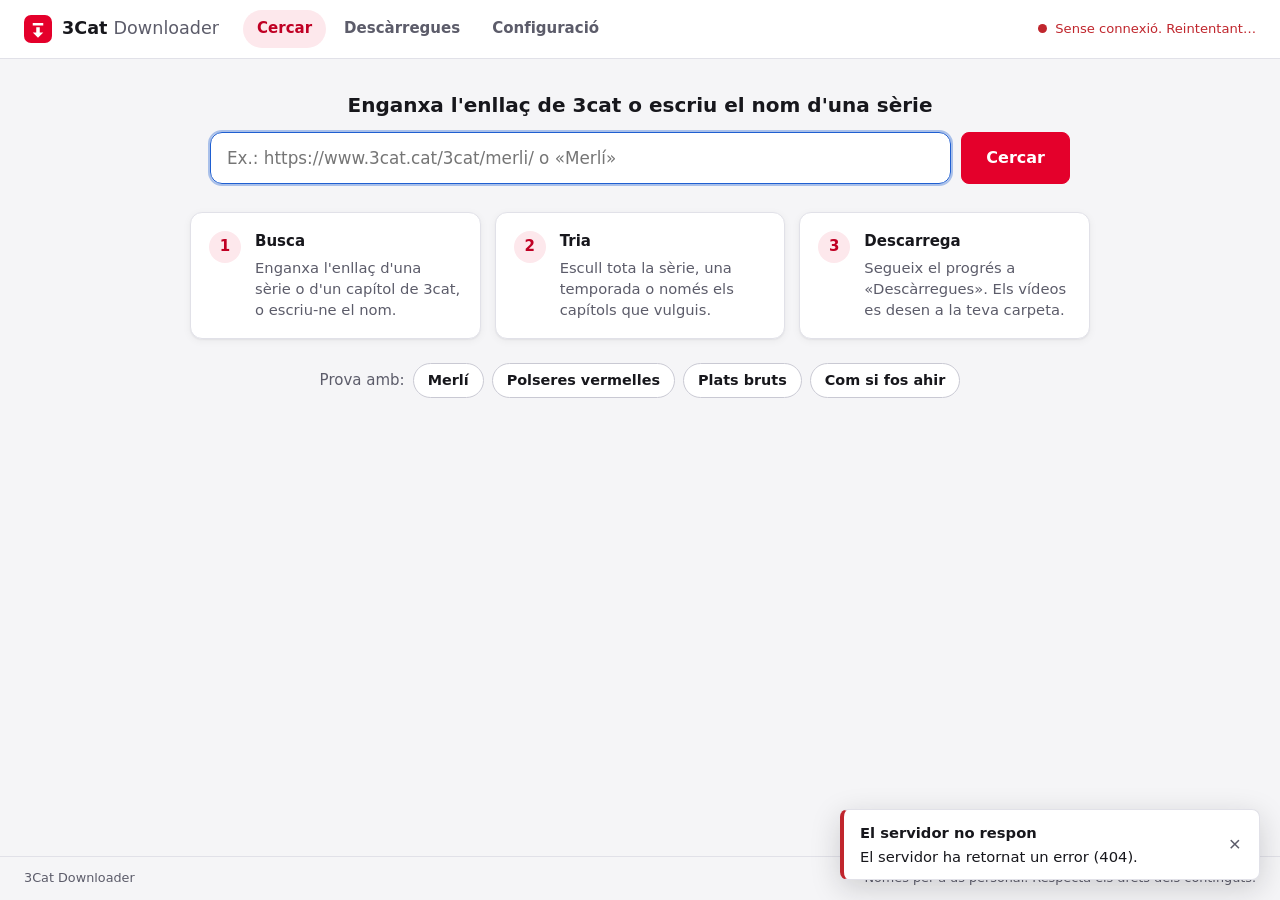
==== tresdl/web/index.html @ 09589de6 "Mou la interfície web dins del paquet i afegeix el contracte de mode servidor Co-Authored-By: Claude" ====
<!doctype html>
<html lang="ca">
<head>
  <meta charset="utf-8">
  <meta name="viewport" content="width=device-width, initial-scale=1">
  <!-- Everything is local: no CDN, no inline scripts. Images may come from the 3cat CDN. -->
  <meta http-equiv="Content-Security-Policy"
        content="default-src 'self'; script-src 'self'; style-src 'self'; img-src 'self' https: http: data:; connect-src 'self'; object-src 'none'; base-uri 'none';">
  <meta name="color-scheme" content="light dark">
  <title>3Cat Downloader</title>
  <link rel="icon" href="data:,">
  <link rel="stylesheet" href="style.css">
  <script type="module" src="app.js"></script>
</head>
<body>
  <a class="skip-link" href="#main">Salta al contingut</a>

  <header class="topbar">
    <div class="brand">
      <svg class="brand-logo" viewBox="0 0 32 32" width="28" height="28" aria-hidden="true" focusable="false">
        <rect width="32" height="32" rx="8" class="brand-logo-bg"/>
        <path d="M10 9h12v3H10zM14 14h4v10h-4z" class="brand-logo-fg"/>
        <path d="M10 20l6 6 6-6z" class="brand-logo-fg"/>
      </svg>
      <span class="brand-name">3Cat <span class="brand-sub">Downloader</span></span>
    </div>

    <nav class="nav" aria-label="Seccions">
      <button type="button" class="nav-btn" data-view="search" aria-current="page">Cercar</button>
      <button type="button" class="nav-btn" data-view="downloads">
        Descàrregues
        <span id="downloads-badge" class="badge" hidden aria-label="descàrregues actives">0</span>
      </button>
      <button type="button" class="nav-btn" data-view="settings">Configuració</button>
    </nav>

    <div id="conn-status" class="conn" data-state="connecting" role="status" aria-live="polite">
      <span class="conn-dot" aria-hidden="true"></span>
      <span class="conn-text">Connectant…</span>
    </div>
  </header>

  <main id="main" tabindex="-1">
    <!-- ============ SEARCH / BROWSE ============ -->
    <section id="view-search" class="view" aria-labelledby="search-label">
      <form id="resolve-form" class="search-box" autocomplete="off" novalidate>
        <label id="search-label" for="resolve-input" class="search-label">
          Enganxa l'enllaç de 3cat o escriu el nom d'una sèrie
        </label>
        <div class="search-row">
          <input id="resolve-input" name="text" type="text" class="search-input"
                 placeholder="Ex.: https://www.3cat.cat/3cat/merli/ o «Merlí»"
                 spellcheck="false" maxlength="2000" autofocus>
          <button id="resolve-btn" type="submit" class="btn btn-primary btn-lg">Cercar</button>
        </div>
      </form>

      <div id="home-content" class="home-content" aria-live="polite"></div>
    </section>

    <!-- ============ DOWNLOADS ============ -->
    <section id="view-downloads" class="view" hidden aria-labelledby="downloads-title">
      <div class="view-header">
        <div>
          <h1 id="downloads-title">Descàrregues</h1>
          <p id="downloads-summary" class="muted">No hi ha cap descàrrega.</p>
        </div>
        <div class="view-header-actions">
          <button type="button" id="open-downloads-folder" class="btn">Obrir carpeta de descàrregues</button>
          <button type="button" id="clear-finished" class="btn">Netejar finalitzades</button>
        </div>
      </div>

      <div id="job-filters" class="chips" role="group" aria-label="Filtra les descàrregues"></div>
      <ul id="job-list" class="job-list" aria-label="Llista de descàrregues"></ul>
      <div id="job-empty" class="empty-state" hidden></div>
      <div id="job-more" class="more-row" hidden></div>
    </section>

    <!-- ============ SETTINGS ============ -->
    <section id="view-settings" class="view" hidden aria-labelledby="settings-title">
      <div class="view-header">
        <div>
          <h1 id="settings-title">Configuració</h1>
          <p class="muted">Els canvis s'apliquen a les descàrregues noves.</p>
        </div>
      </div>

      <div id="settings-loading" class="loading" role="status">
        <span class="spinner" aria-hidden="true"></span><span>Carregant la configuració…</span>
      </div>

      <form id="settings-form" class="settings" hidden novalidate>
        <fieldset class="card">
          <legend>On es desen els vídeos</legend>
          <label for="set-download-dir">Carpeta de descàrrega</label>
          <div class="field-row">
            <input id="set-download-dir" name="download_dir" type="text" spellcheck="false" required>
            <button type="button" id="set-open-dir" class="btn">Obrir carpeta</button>
          </div>

          <label for="set-template">Plantilla de nom de fitxer</label>
          <div class="field-row">
            <input id="set-template" name="filename_template" type="text" spellcheck="false" required
                   aria-describedby="template-help template-preview">
            <button type="button" id="set-template-reset" class="btn">Restableix</button>
          </div>
          <p id="template-help" class="help">
            Camps disponibles: <code>{series}</code>, <code>{season}</code>, <code>{episode}</code>,
            <code>{absolute}</code> (número global), <code>{title}</code>, <code>{date}</code> (AAAA-MM-DD)
            i <code>{id}</code> (identificador del vídeo). Cal incloure <code>{episode}</code>,
            <code>{absolute}</code>, <code>{title}</code> o <code>{id}</code>.
            Fes servir <code>:02d</code> per afegir zeros (p. ex. <code>{season:02d}</code> → 02) i <code>/</code> per crear carpetes.
            No cal posar l'extensió.
          </p>
          <div class="preview" aria-live="polite">
            <span class="preview-label">Exemple:</span>
            <code id="template-preview" class="preview-value"></code>
          </div>
        </fieldset>

        <fieldset class="card">
          <legend>Descàrregues</legend>
          <div class="grid-2">
            <div>
              <label for="set-parallel">Descàrregues simultànies</label>
              <select id="set-parallel" name="max_parallel">
                <option value="1">1</option>
                <option value="2">2</option>
                <option value="3">3</option>
                <option value="4">4</option>
                <option value="5">5</option>
                <option value="6">6</option>
                <option value="7">7</option>
                <option value="8">8</option>
              </select>
            </div>
            <div>
              <label for="set-quality">Qualitat per defecte</label>
              <select id="set-quality" name="quality"></select>
            </div>
          </div>

          <div class="checks">
            <label class="check"><input type="checkbox" id="set-skip-existing" name="skip_existing">
              <span>Ometre els capítols que ja s'han descarregat</span></label>
          </div>
        </fieldset>

        <fieldset class="card">
          <legend>Subtítols i àudio</legend>
          <div class="checks">
            <label class="check"><input type="checkbox" id="set-subtitles" name="subtitles">
              <span>Descarregar els subtítols (si n'hi ha)</span></label>
            <label class="check check-nested"><input type="checkbox" id="set-embed-subtitles" name="embed_subtitles">
              <span>Incrustar els subtítols dins del vídeo</span></label>
            <label class="check"><input type="checkbox" id="set-audio-description" name="audio_description">
              <span>Descarregar també la versió amb audiodescripció (si n'hi ha)</span></label>
          </div>
        </fieldset>

        <fieldset class="card">
          <legend>Integració amb Sonarr / Radarr</legend>
          <p class="help">Aquesta clau serveix per a la futura integració amb Sonarr/Radarr. De moment no cal fer-ne res.</p>
          <label for="set-api-key">Clau de l'API</label>
          <div class="field-row">
            <input id="set-api-key" type="text" readonly spellcheck="false" class="mono">
            <button type="button" id="set-copy-key" class="btn">Copiar</button>
          </div>
          <p class="help">Adreça del servidor local: <code id="set-server-url">—</code></p>
        </fieldset>

        <div class="settings-actions">
          <span id="settings-dirty" class="muted" hidden>Hi ha canvis sense desar.</span>
          <button type="button" id="settings-discard" class="btn" disabled>Desfés els canvis</button>
          <button type="submit" id="settings-save" class="btn btn-primary" disabled>Desa la configuració</button>
        </div>
      </form>
    </section>
  </main>

  <footer class="footer">
    <span id="footer-info" class="muted">3Cat Downloader</span>
    <span class="muted">Només per a ús personal. Respecta els drets dels continguts.</span>
  </footer>

  <div id="toasts" class="toasts" aria-live="polite" aria-relevant="additions"></div>

  <dialog id="confirm-dialog" class="dialog" aria-labelledby="confirm-title" aria-describedby="confirm-message">
    <form method="dialog">
      <h2 id="confirm-title">Confirmació</h2>
      <p id="confirm-message"></p>
      <div class="dialog-actions">
        <button type="submit" value="cancel" class="btn" id="confirm-cancel">Cancel·la</button>
        <button type="submit" value="ok" class="btn btn-primary" id="confirm-ok">D'acord</button>
      </div>
    </form>
  </dialog>
</body>
</html>
---- tresdl/web/style.css ----
/* 3Cat Downloader — UI styles. No external resources; light + dark via prefers-color-scheme. */

:root {
  color-scheme: light dark;
  --bg: #f5f5f7;
  --surface: #ffffff;
  --surface-2: #f0f0f3;
  --surface-hover: #f6f6f9;
  --border: #e1e1e8;
  --border-strong: #c9c9d3;
  --text: #17171c;
  --muted: #5c5c6a;
  --accent: #e4002b;
  --accent-hover: #c40025;
  --accent-contrast: #ffffff;
  --accent-soft: #fde8ec;
  --accent-text: #c00024;
  --ok: #187a43;
  --ok-soft: #e3f4ea;
  --warn: #9a5b00;
  --warn-soft: #fff2db;
  --err: #c0262d;
  --err-soft: #fde9ea;
  --info: #1f5fd1;
  --info-soft: #e6eefc;
  --focus: #1f5fd1;
  --shadow: 0 1px 2px rgba(20, 20, 30, .06), 0 2px 8px rgba(20, 20, 30, .05);
  --shadow-lg: 0 8px 30px rgba(20, 20, 30, .18);
  --radius: 12px;
  --radius-sm: 8px;
  --font: "Segoe UI Variable Text", "Segoe UI", system-ui, -apple-system, Roboto, "Helvetica Neue", Arial, sans-serif;
  --mono: "Cascadia Mono", Consolas, "SFMono-Regular", Menlo, monospace;
}

@media (prefers-color-scheme: dark) {
  :root {
    --bg: #111115;
    --surface: #1b1b21;
    --surface-2: #24242c;
    --surface-hover: #22222a;
    --border: #2f2f39;
    --border-strong: #454552;
    --text: #ececf2;
    --muted: #a3a3b2;
    --accent: #e4002b;
    --accent-hover: #ff1f4a;
    --accent-soft: #3a1219;
    --accent-text: #ff6f86;
    --ok: #4cc584;
    --ok-soft: #13301f;
    --warn: #f0b04a;
    --warn-soft: #34270f;
    --err: #ff7a7f;
    --err-soft: #3a1618;
    --info: #7aa7ff;
    --info-soft: #172442;
    --focus: #7aa7ff;
    --shadow: 0 1px 2px rgba(0, 0, 0, .4);
    --shadow-lg: 0 10px 34px rgba(0, 0, 0, .55);
  }
}

/* ---------- base ---------- */

*, *::before, *::after { box-sizing: border-box; }

html, body { margin: 0; padding: 0; }

body {
  background: var(--bg);
  color: var(--text);
  font-family: var(--font);
  font-size: 15px;
  line-height: 1.45;
  min-height: 100vh;
  display: flex;
  flex-direction: column;
  -webkit-font-smoothing: antialiased;
}

h1, h2, h3 { margin: 0; line-height: 1.2; }
h1 { font-size: 1.6rem; font-weight: 650; }
h2 { font-size: 1.35rem; font-weight: 650; }
h3 { font-size: 1.05rem; font-weight: 650; }
p { margin: 0; }
code, .mono { font-family: var(--mono); font-size: .9em; }
code { background: var(--surface-2); padding: 1px 5px; border-radius: 4px; }

[hidden] { display: none !important; }

.muted { color: var(--muted); }
.help { color: var(--muted); font-size: .88rem; margin-top: 6px; }

:focus-visible {
  outline: 2px solid var(--focus);
  outline-offset: 2px;
  border-radius: 4px;
}

.skip-link {
  position: absolute;
  left: 12px;
  top: -40px;
  background: var(--surface);
  color: var(--text);
  padding: 8px 12px;
  border-radius: var(--radius-sm);
  z-index: 100;
}
.skip-link:focus { top: 8px; }

main { flex: 1; width: 100%; max-width: 1180px; margin: 0 auto; padding: 24px 24px 40px; }
main:focus { outline: none; }

.card {
  background: var(--surface);
  border: 1px solid var(--border);
  border-radius: var(--radius);
  box-shadow: var(--shadow);
}

/* ---------- top bar ---------- */

.topbar {
  position: sticky;
  top: 0;
  z-index: 20;
  display: flex;
  align-items: center;
  gap: 24px;
  padding: 10px 24px;
  background: var(--surface);
  border-bottom: 1px solid var(--border);
}

.brand { display: flex; align-items: center; gap: 10px; font-weight: 700; font-size: 1.1rem; white-space: nowrap; }
.brand-logo-bg { fill: var(--accent); }
.brand-logo-fg { fill: #fff; }
.brand-sub { font-weight: 450; color: var(--muted); }

.nav { display: flex; gap: 4px; flex: 1; }

.nav-btn {
  position: relative;
  display: inline-flex;
  align-items: center;
  gap: 8px;
  border: 0;
  background: transparent;
  color: var(--muted);
  font: inherit;
  font-weight: 600;
  padding: 8px 14px;
  border-radius: 999px;
  cursor: pointer;
}
.nav-btn:hover { background: var(--surface-2); color: var(--text); }
.nav-btn[aria-current="page"] { background: var(--accent-soft); color: var(--accent-text); }

.badge {
  min-width: 20px;
  height: 20px;
  padding: 0 6px;
  border-radius: 999px;
  background: var(--accent);
  color: var(--accent-contrast);
  font-size: .75rem;
  font-weight: 700;
  display: inline-flex;
  align-items: center;
  justify-content: center;
}

.conn { display: flex; align-items: center; gap: 8px; font-size: .82rem; color: var(--muted); white-space: nowrap; }
.conn-dot { width: 9px; height: 9px; border-radius: 50%; background: var(--muted); }
.conn[data-state="online"] .conn-dot { background: var(--ok); }
.conn[data-state="connecting"] .conn-dot { background: var(--warn); }
.conn[data-state="offline"] .conn-dot { background: var(--err); animation: pulse 1.2s infinite; }
.conn[data-state="offline"] .conn-text { color: var(--err); }

/* ---------- buttons & form controls ---------- */

.btn {
  display: inline-flex;
  align-items: center;
  justify-content: center;
  gap: 4px;
  min-height: 38px;
  padding: 8px 16px;
  border-radius: var(--radius-sm);
  border: 1px solid var(--border-strong);
  background: var(--surface);
  color: var(--text);
  font: inherit;
  font-weight: 600;
  cursor: pointer;
  white-space: nowrap;
  transition: background-color .12s, border-color .12s, color .12s;
}
.btn:hover:not(:disabled) { background: var(--surface-2); }
.btn:disabled { opacity: .5; cursor: not-allowed; }

.btn-primary { background: var(--accent); border-color: var(--accent); color: var(--accent-contrast); }
.btn-primary:hover:not(:disabled) { background: var(--accent-hover); border-color: var(--accent-hover); }

.btn-ghost { background: transparent; border-color: transparent; }
.btn-danger-ghost { color: var(--err); border-color: transparent; background: transparent; }
.btn-danger-ghost:hover:not(:disabled) { background: var(--err-soft); }

.btn-lg { min-height: 48px; padding: 10px 24px; font-size: 1rem; }
.btn-small { min-height: 32px; padding: 4px 12px; font-size: .86rem; }
.btn-icon { min-width: 36px; min-height: 36px; padding: 0; font-size: 1.1rem; }
.btn-sub { font-weight: 450; opacity: .85; }

.link-btn {
  border: 0;
  background: none;
  padding: 4px 0;
  color: var(--accent-text);
  font: inherit;
  font-weight: 600;
  cursor: pointer;
  text-decoration: underline;
  text-underline-offset: 3px;
}
.link-btn:hover { text-decoration-thickness: 2px; }

input[type="text"], input[type="search"], select {
  font: inherit;
  color: var(--text);
  background: var(--surface);
  border: 1px solid var(--border-strong);
  border-radius: var(--radius-sm);
  min-height: 40px;
  padding: 8px 12px;
  width: 100%;
}
input[type="text"]:focus, input[type="search"]:focus, select:focus {
  border-color: var(--focus);
  outline: 2px solid color-mix(in srgb, var(--focus) 35%, transparent);
  outline-offset: 0;
}
input[readonly] { background: var(--surface-2); }
input[aria-invalid="true"] { border-color: var(--err); }
input[type="checkbox"] { width: 18px; height: 18px; accent-color: var(--accent); cursor: pointer; margin: 0; }

label { font-weight: 600; }

/* ---------- chips ---------- */

.chips { display: flex; flex-wrap: wrap; gap: 8px; }

.chip {
  display: inline-flex;
  align-items: center;
  gap: 8px;
  padding: 6px 14px;
  border-radius: 999px;
  border: 1px solid var(--border-strong);
  background: var(--surface);
  color: var(--text);
  font: inherit;
  font-size: .9rem;
  font-weight: 600;
  cursor: pointer;
}
.chip:hover { background: var(--surface-2); }
.chip[aria-pressed="true"] { background: var(--accent); border-color: var(--accent); color: var(--accent-contrast); }
.chip-count {
  font-size: .78rem;
  font-weight: 700;
  padding: 0 7px;
  border-radius: 999px;
  background: var(--surface-2);
  color: var(--muted);
}
.chip[aria-pressed="true"] .chip-count { background: rgba(255, 255, 255, .22); color: #fff; }

/* ---------- search ---------- */

.search-box { max-width: 860px; margin: 8px auto 28px; }
.search-label { display: block; font-size: 1.25rem; font-weight: 650; margin-bottom: 12px; text-align: center; }
.search-row { display: flex; gap: 10px; }
.search-input.search-input { min-height: 52px; font-size: 1.05rem; padding: 10px 16px; border-radius: var(--radius); }

.home-content { min-height: 200px; }

.loading { display: flex; align-items: center; justify-content: center; gap: 12px; padding: 48px 16px; color: var(--muted); }
.spinner {
  width: 26px;
  height: 26px;
  border: 3px solid var(--border-strong);
  border-top-color: var(--accent);
  border-radius: 50%;
  animation: spin .8s linear infinite;
  flex: none;
}

.empty-state { text-align: center; padding: 48px 16px; display: flex; flex-direction: column; align-items: center; gap: 10px; }
.empty-title { font-size: 1.1rem; font-weight: 650; }

.welcome { max-width: 900px; margin: 0 auto; }
.steps { list-style: none; padding: 0; margin: 0 0 24px; display: grid; grid-template-columns: repeat(3, 1fr); gap: 14px; }
.step { display: flex; gap: 14px; padding: 18px; align-items: flex-start; }
.step p { font-size: .92rem; margin-top: 4px; }
.step-num {
  flex: none;
  width: 32px;
  height: 32px;
  border-radius: 50%;
  background: var(--accent-soft);
  color: var(--accent-text);
  font-weight: 700;
  display: flex;
  align-items: center;
  justify-content: center;
}
.examples { display: flex; flex-wrap: wrap; align-items: center; justify-content: center; gap: 8px; }

.section-header { margin-bottom: 16px; }
.section-header p { margin-top: 4px; }

.back-btn { margin-bottom: 12px; padding-left: 8px; }

/* ---------- programme grid ---------- */

.program-grid {
  list-style: none;
  margin: 0;
  padding: 0;
  display: grid;
  grid-template-columns: repeat(auto-fill, minmax(220px, 1fr));
  gap: 16px;
}

.program-card {
  display: flex;
  flex-direction: column;
  width: 100%;
  height: 100%;
  padding: 0;
  text-align: left;
  font: inherit;
  color: inherit;
  background: var(--surface);
  border: 1px solid var(--border);
  border-radius: var(--radius);
  box-shadow: var(--shadow);
  overflow: hidden;
  cursor: pointer;
  transition: transform .12s, box-shadow .12s, border-color .12s;
}
.program-card:hover { transform: translateY(-2px); box-shadow: var(--shadow-lg); border-color: var(--border-strong); }
.program-card-img { width: 100%; aspect-ratio: 16 / 9; object-fit: cover; display: block; background: var(--surface-2); }
.program-card-body { display: flex; flex-direction: column; gap: 6px; padding: 12px 14px 14px; }
.program-card-title { font-weight: 650; font-size: 1rem; }
.program-card-desc, .program-card-info { font-size: .86rem; color: var(--muted); }
.program-card-desc {
  display: -webkit-box;
  -webkit-line-clamp: 3;
  -webkit-box-orient: vertical;
  overflow: hidden;
}

.img-placeholder.img-placeholder {
  display: flex;
  align-items: center;
  justify-content: center;
  background: linear-gradient(135deg, var(--surface-2), var(--border));
  color: var(--muted);
  font-weight: 700;
  letter-spacing: .05em;
}

/* ---------- video ---------- */

.video-view { padding: 20px; }
.video-layout { display: grid; grid-template-columns: minmax(260px, 420px) 1fr; gap: 24px; align-items: start; }
.video-img { width: 100%; aspect-ratio: 16 / 9; object-fit: cover; border-radius: var(--radius-sm); display: block; }
.video-info { display: flex; flex-direction: column; gap: 10px; }
.video-desc { color: var(--text); opacity: .9; }
.eyebrow { color: var(--accent-text); font-weight: 700; font-size: .85rem; text-transform: uppercase; letter-spacing: .04em; }

.action-row { display: flex; flex-wrap: wrap; align-items: flex-end; gap: 10px; }
.quality-picker { display: flex; flex-direction: column; gap: 4px; }
.quality-picker label { font-size: .8rem; color: var(--muted); }
.quality-select { width: auto; min-width: 170px; }

/* ---------- programme view ---------- */

.program-view { display: flex; flex-direction: column; gap: 16px; }
.program-view > .back-btn { align-self: flex-start; margin-bottom: -4px; }

.program-header { display: grid; grid-template-columns: 300px 1fr; gap: 20px; padding: 16px; align-items: start; }
.program-header-img { width: 100%; aspect-ratio: 16 / 9; object-fit: cover; border-radius: var(--radius-sm); display: block; }
.program-header-body { display: flex; flex-direction: column; gap: 10px; }
.program-desc { max-width: 70ch; }

.program-toolbar { position: sticky; top: 57px; z-index: 10; padding: 14px 16px; display: flex; flex-direction: column; gap: 12px; }
.program-actions { display: flex; flex-direction: column; gap: 6px; }

.ep-table { overflow: hidden; }
.ep-table-top { display: flex; align-items: center; justify-content: space-between; gap: 12px; padding: 14px 16px; border-bottom: 1px solid var(--border); }
.ep-filter { max-width: 280px; }

.ep-list { list-style: none; margin: 0; padding: 0; }

.ep-row { display: flex; align-items: center; gap: 8px; padding: 0 12px 0 0; border-bottom: 1px solid var(--border); }
.ep-row:last-child { border-bottom: 0; }
.ep-row:not(.ep-head):hover { background: var(--surface-hover); }
.ep-row.is-selected { background: var(--accent-soft); }
.ep-head { background: var(--surface-2); font-size: .8rem; font-weight: 700; color: var(--muted); text-transform: uppercase; letter-spacing: .03em; }

.ep-main {
  flex: 1;
  min-width: 0;
  display: grid;
  grid-template-columns: 44px 84px minmax(0, 1fr) 100px 90px;
  align-items: center;
  gap: 8px;
  padding: 10px 0;
  cursor: pointer;
  font-weight: 400;
}
.ep-head .ep-main { cursor: default; padding: 8px 0; }
.ep-check { display: flex; justify-content: center; }
.ep-num { font-family: var(--mono); font-size: .88rem; font-weight: 600; }
.ep-head .ep-num { font-family: inherit; }
.ep-title { display: flex; flex-direction: column; min-width: 0; }
.ep-title-text { font-weight: 600; overflow: hidden; text-overflow: ellipsis; white-space: nowrap; }
.ep-desc { color: var(--muted); font-size: .84rem; overflow: hidden; text-overflow: ellipsis; white-space: nowrap; }
.ep-date, .ep-dur { color: var(--muted); font-size: .88rem; font-variant-numeric: tabular-nums; }
.ep-action-spacer { width: 36px; flex: none; }
.ep-empty { padding: 24px; text-align: center; }

.more-row { display: flex; align-items: center; justify-content: center; gap: 12px; padding: 14px; }

/* ---------- downloads ---------- */

.view-header { display: flex; align-items: flex-end; justify-content: space-between; gap: 16px; flex-wrap: wrap; margin-bottom: 18px; }
.view-header p { margin-top: 4px; }
.view-header-actions { display: flex; gap: 8px; flex-wrap: wrap; }

#job-filters { margin-bottom: 14px; }

.job-list { list-style: none; margin: 0; padding: 0; display: flex; flex-direction: column; gap: 10px; }

.job { display: grid; grid-template-columns: 128px minmax(0, 1fr) auto; gap: 16px; padding: 12px; align-items: center; }
.job-thumb-wrap { width: 128px; }
.job-thumb { width: 128px; aspect-ratio: 16 / 9; object-fit: cover; border-radius: 6px; display: block; font-size: .7rem; }
.job-body { display: flex; flex-direction: column; gap: 6px; min-width: 0; }
.job-head { display: flex; align-items: flex-start; justify-content: space-between; gap: 12px; }
.job-names { display: flex; flex-direction: column; min-width: 0; }
.job-series { font-size: .8rem; font-weight: 700; color: var(--accent-text); text-transform: uppercase; letter-spacing: .03em; }
.job-title { font-weight: 600; overflow: hidden; text-overflow: ellipsis; white-space: nowrap; }
.job-meta { font-size: .85rem; font-variant-numeric: tabular-nums; }
.job-error { font-size: .86rem; color: var(--err); background: var(--err-soft); padding: 6px 10px; border-radius: 6px; overflow-wrap: anywhere; }
.job-path { font-size: .8rem; font-family: var(--mono); overflow-wrap: anywhere; }
.job-actions { display: flex; flex-direction: column; align-items: stretch; gap: 6px; }

.status-pill {
  flex: none;
  font-size: .78rem;
  font-weight: 700;
  padding: 3px 10px;
  border-radius: 999px;
  background: var(--surface-2);
  color: var(--muted);
}
.status-pill[data-status="downloading"], .status-pill[data-status="resolving"], .status-pill[data-status="postprocessing"] { background: var(--info-soft); color: var(--info); }
.status-pill[data-status="completed"] { background: var(--ok-soft); color: var(--ok); }
.status-pill[data-status="skipped"] { background: var(--ok-soft); color: var(--ok); }
.status-pill[data-status="failed"] { background: var(--err-soft); color: var(--err); }
.status-pill[data-status="cancelled"] { background: var(--warn-soft); color: var(--warn); }

.progress { height: 8px; border-radius: 999px; background: var(--surface-2); overflow: hidden; position: relative; }
.progress-bar { height: 100%; width: 0; background: var(--accent); border-radius: inherit; transition: width .3s ease; }
.job[data-status="completed"] .progress-bar, .job[data-status="skipped"] .progress-bar { background: var(--ok); }
.job[data-status="failed"] .progress-bar { background: var(--err); }
.progress.is-indeterminate .progress-bar { width: 35%; position: absolute; animation: indeterminate 1.3s ease-in-out infinite; }

/* ---------- settings ---------- */

.settings { display: flex; flex-direction: column; gap: 16px; max-width: 820px; }
.settings fieldset { margin: 0; padding: 18px 20px 20px; display: flex; flex-direction: column; gap: 8px; min-width: 0; }
.settings legend { float: left; width: 100%; padding: 0; margin-bottom: 2px; font-weight: 700; font-size: 1.05rem; }
.settings legend + * { clear: both; }
.settings label:not(.check) { display: block; margin-top: 8px; }
.field-row { display: flex; gap: 8px; }
.field-row input { flex: 1; }
.grid-2 { display: grid; grid-template-columns: 1fr 1fr; gap: 16px; }
.grid-2 > div { display: flex; flex-direction: column; gap: 6px; }
.grid-2 label { margin-top: 0 !important; }
.checks { display: flex; flex-direction: column; gap: 10px; margin-top: 10px; }
.check { display: flex; align-items: center; gap: 10px; font-weight: 450; cursor: pointer; }
.check-nested { margin-left: 28px; }
.check.is-disabled { opacity: .55; cursor: not-allowed; }

.preview { display: flex; flex-wrap: wrap; align-items: baseline; gap: 8px; margin-top: 8px; padding: 10px 12px; border-radius: var(--radius-sm); background: var(--surface-2); }
.preview-label { font-size: .85rem; font-weight: 700; color: var(--muted); }
.preview-value { background: none; padding: 0; overflow-wrap: anywhere; }
.preview-value.is-error { color: var(--err); font-family: var(--font); font-weight: 600; }

.settings-actions {
  position: sticky;
  bottom: 0;
  display: flex;
  align-items: center;
  justify-content: flex-end;
  gap: 10px;
  padding: 12px 0;
  background: linear-gradient(to top, var(--bg) 70%, transparent);
}

/* ---------- footer ---------- */

.footer { display: flex; justify-content: space-between; gap: 16px; flex-wrap: wrap; padding: 12px 24px; font-size: .8rem; border-top: 1px solid var(--border); }

/* ---------- toasts ---------- */

.toasts {
  position: fixed;
  right: 20px;
  bottom: 20px;
  z-index: 50;
  display: flex;
  flex-direction: column;
  gap: 10px;
  width: min(420px, calc(100vw - 40px));
}

.toast {
  display: flex;
  align-items: center;
  gap: 10px;
  padding: 12px 12px 12px 16px;
  border-radius: var(--radius-sm);
  background: var(--surface);
  border: 1px solid var(--border);
  border-left: 4px solid var(--info);
  box-shadow: var(--shadow-lg);
  animation: toast-in .18s ease-out;
}
.toast-success { border-left-color: var(--ok); }
.toast-error { border-left-color: var(--err); }
.toast-warning { border-left-color: var(--warn); }
.toast-body { flex: 1; display: flex; flex-direction: column; gap: 2px; min-width: 0; overflow-wrap: anywhere; font-size: .92rem; }
.toast-title { font-size: .92rem; }
.toast-close { border: 0; background: none; color: var(--muted); font-size: 1.3rem; line-height: 1; cursor: pointer; padding: 2px 6px; border-radius: 4px; }
.toast-close:hover { color: var(--text); background: var(--surface-2); }
.toast-leaving { opacity: 0; transform: translateY(6px); transition: opacity .2s, transform .2s; }

/* ---------- dialog ---------- */

.dialog {
  border: 1px solid var(--border);
  border-radius: var(--radius);
  background: var(--surface);
  color: var(--text);
  padding: 22px 24px 18px;
  width: min(480px, calc(100vw - 32px));
  box-shadow: var(--shadow-lg);
}
.dialog::backdrop { background: rgba(10, 10, 15, .5); }
.dialog p { margin: 12px 0 20px; }
.dialog-actions { display: flex; justify-content: flex-end; gap: 10px; }

/* ---------- animations ---------- */

@keyframes spin { to { transform: rotate(360deg); } }
@keyframes pulse { 50% { opacity: .35; } }
@keyframes indeterminate { 0% { left: -35%; } 100% { left: 100%; } }
@keyframes toast-in { from { opacity: 0; transform: translateY(8px); } to { opacity: 1; transform: none; } }

@media (prefers-reduced-motion: reduce) {
  *, *::before, *::after { animation-duration: .01ms !important; animation-iteration-count: 1 !important; transition: none !important; }
  .progress.is-indeterminate .progress-bar { left: 0; width: 100%; opacity: .5; }
}

/* ---------- responsive ---------- */

@media (max-width: 1000px) {
  .program-header { grid-template-columns: 220px 1fr; }
  .ep-main { grid-template-columns: 40px 76px minmax(0, 1fr) 92px 76px; }
}

@media (max-width: 860px) {
  main { padding: 16px 16px 32px; }
  .topbar { gap: 12px; padding: 8px 16px; flex-wrap: wrap; }
  .brand-sub { display: none; }
  .conn-text { display: none; }
  .steps { grid-template-columns: 1fr; }
  .video-layout { grid-template-columns: 1fr; }
  .video-img { max-width: 480px; }
  .program-header { grid-template-columns: 180px 1fr; }
  .program-toolbar { position: static; }
  .ep-main { grid-template-columns: 36px 72px minmax(0, 1fr) 72px; }
  .ep-date { display: none; }
  .job { grid-template-columns: 96px minmax(0, 1fr); }
  .job-thumb-wrap, .job-thumb { width: 96px; }
  .job-actions { grid-column: 1 / -1; flex-direction: row; flex-wrap: wrap; justify-content: flex-end; }
  .grid-2 { grid-template-columns: 1fr; }
}

@media (max-width: 600px) {
  .search-row { flex-direction: column; }
  .program-header { grid-template-columns: 1fr; }
  .ep-main { grid-template-columns: 36px 64px minmax(0, 1fr); }
  .ep-dur { display: none; }
  .job { grid-template-columns: 1fr; }
  .job-thumb-wrap { display: none; }
  .field-row { flex-direction: column; }
}
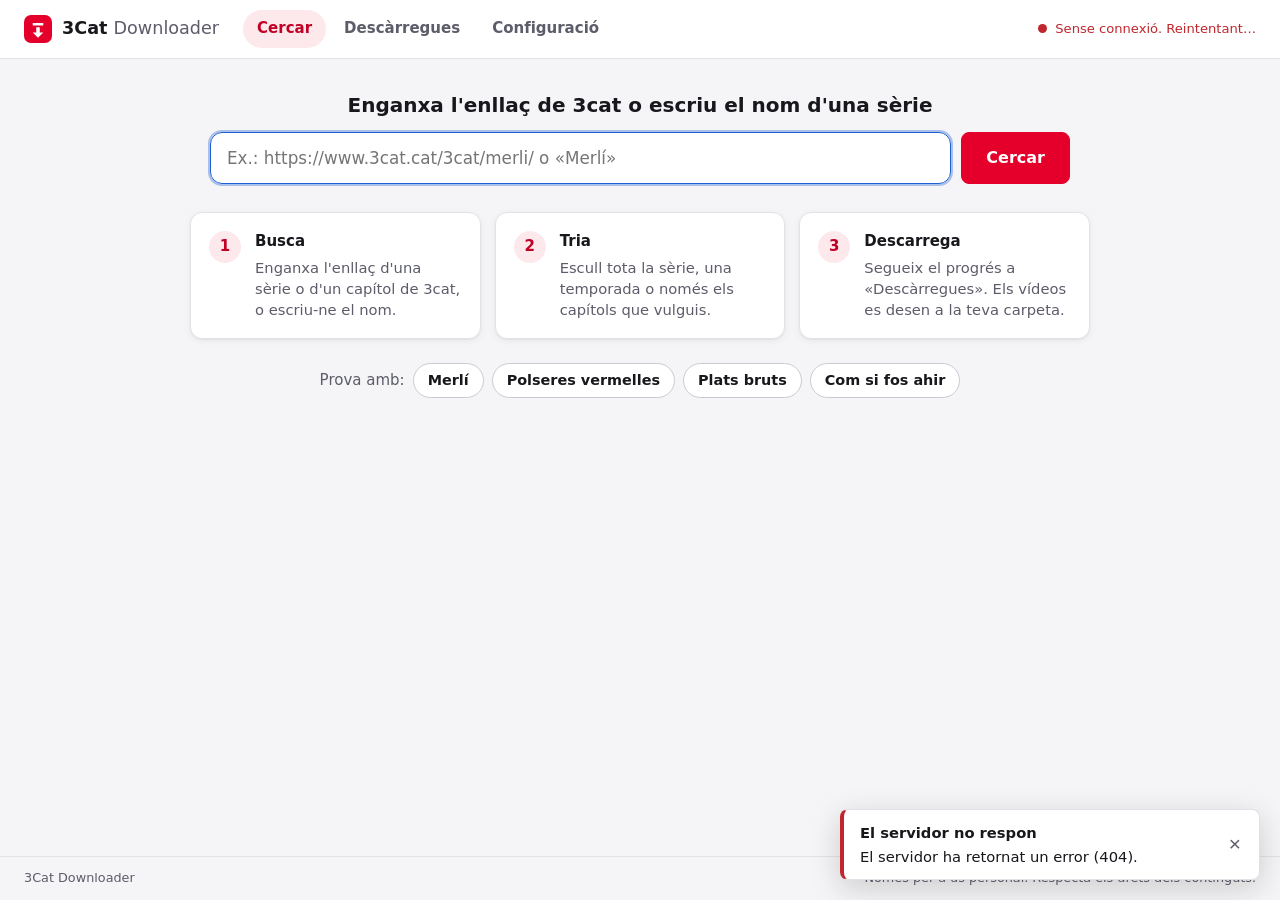
==== commit 01714331: "Mode servidor: inici de sessió, clau d'API, variables d'entorn i línia d'ordres - tresdl/runtime.py:" ====
--- a/tresdl/web/index.html
+++ b/tresdl/web/index.html
@@ -38,7 +38,28 @@
       <span class="conn-dot" aria-hidden="true"></span>
       <span class="conn-text">Connectant…</span>
     </div>
+    <div class="session" id="session-box" hidden>
+      <span id="mode-badge" class="mode-badge" title="L'aplicació és accessible des de la xarxa local">Mode servidor</span>
+      <button type="button" id="logout-btn" class="btn btn-small" hidden>Tanca la sessió</button>
+    </div>
   </header>
+
+  <!-- ============ LOGIN / FIRST-RUN PASSWORD (server mode) ============ -->
+  <section id="auth-screen" class="auth-screen" hidden aria-labelledby="auth-title">
+    <form id="auth-form" class="auth-card card" novalidate>
+      <h1 id="auth-title">Inicia la sessió</h1>
+      <p id="auth-text" class="muted">Escriu la contrasenya de 3Cat Downloader.</p>
+      <label for="auth-password">Contrasenya</label>
+      <input id="auth-password" type="password" autocomplete="current-password" required maxlength="1024">
+      <div id="auth-confirm-row" hidden>
+        <label for="auth-confirm">Repeteix la contrasenya</label>
+        <input id="auth-confirm" type="password" autocomplete="new-password" maxlength="1024">
+      </div>
+      <label class="check"><input type="checkbox" id="auth-show"> <span>Mostra la contrasenya</span></label>
+      <p id="auth-error" class="form-error" role="alert" aria-live="assertive" hidden></p>
+      <button type="submit" id="auth-submit" class="btn btn-primary btn-lg">Entra</button>
+    </form>
+  </section>
 
   <main id="main" tabindex="-1">
     <!-- ============ SEARCH / BROWSE ============ -->
@@ -66,7 +87,7 @@
           <p id="downloads-summary" class="muted">No hi ha cap descàrrega.</p>
         </div>
         <div class="view-header-actions">
-          <button type="button" id="open-downloads-folder" class="btn">Obrir carpeta de descàrregues</button>
+          <button type="button" id="open-downloads-folder" class="btn desktop-only">Obrir carpeta de descàrregues</button>
           <button type="button" id="clear-finished" class="btn">Netejar finalitzades</button>
         </div>
       </div>
@@ -96,8 +117,9 @@
           <label for="set-download-dir">Carpeta de descàrrega</label>
           <div class="field-row">
             <input id="set-download-dir" name="download_dir" type="text" spellcheck="false" required>
-            <button type="button" id="set-open-dir" class="btn">Obrir carpeta</button>
-          </div>
+            <button type="button" id="set-open-dir" class="btn desktop-only">Obrir carpeta</button>
+          </div>
+          <p id="download-dir-lock" class="help lock-hint" hidden></p>
 
           <label for="set-template">Plantilla de nom de fitxer</label>
           <div class="field-row">
@@ -161,13 +183,14 @@
 
         <fieldset class="card">
           <legend>Integració amb Sonarr / Radarr</legend>
-          <p class="help">Aquesta clau serveix per a la futura integració amb Sonarr/Radarr. De moment no cal fer-ne res.</p>
+          <p class="help">Aquesta clau permet que altres programes (Sonarr, Radarr, scripts) facin servir l'aplicació sense contrasenya. Envia-la a la capçalera <code>X-Api-Key</code>. No la comparteixis.</p>
           <label for="set-api-key">Clau de l'API</label>
           <div class="field-row">
             <input id="set-api-key" type="text" readonly spellcheck="false" class="mono">
             <button type="button" id="set-copy-key" class="btn">Copiar</button>
           </div>
-          <p class="help">Adreça del servidor local: <code id="set-server-url">—</code></p>
+          <p id="api-key-lock" class="help lock-hint" hidden></p>
+          <p class="help">Adreça del servidor: <code id="set-server-url">—</code></p>
         </fieldset>
 
         <div class="settings-actions">
@@ -175,6 +198,29 @@
           <button type="button" id="settings-discard" class="btn" disabled>Desfés els canvis</button>
           <button type="submit" id="settings-save" class="btn btn-primary" disabled>Desa la configuració</button>
         </div>
+      </form>
+
+      <form id="password-form" class="settings" hidden novalidate>
+        <fieldset class="card">
+          <legend>Seguretat</legend>
+          <p class="help">Canvia la contrasenya d'accés. Es tancaran les sessions obertes als altres dispositius.</p>
+          <label for="pw-current">Contrasenya actual</label>
+          <input id="pw-current" type="password" autocomplete="current-password" maxlength="1024">
+          <div class="grid-2">
+            <div>
+              <label for="pw-new">Contrasenya nova</label>
+              <input id="pw-new" type="password" autocomplete="new-password" minlength="8" maxlength="1024">
+            </div>
+            <div>
+              <label for="pw-confirm">Repeteix la contrasenya nova</label>
+              <input id="pw-confirm" type="password" autocomplete="new-password" maxlength="1024">
+            </div>
+          </div>
+          <p id="pw-error" class="form-error" role="alert" hidden></p>
+          <div class="settings-actions">
+            <button type="submit" id="pw-save" class="btn btn-primary">Canvia la contrasenya</button>
+          </div>
+        </fieldset>
       </form>
     </section>
   </main>
--- a/tresdl/web/style.css
+++ b/tresdl/web/style.css
@@ -225,7 +225,7 @@
 }
 .link-btn:hover { text-decoration-thickness: 2px; }
 
-input[type="text"], input[type="search"], select {
+input[type="text"], input[type="search"], input[type="password"], select {
   font: inherit;
   color: var(--text);
   background: var(--surface);
@@ -235,7 +235,7 @@
   padding: 8px 12px;
   width: 100%;
 }
-input[type="text"]:focus, input[type="search"]:focus, select:focus {
+input[type="text"]:focus, input[type="search"]:focus, input[type="password"]:focus, select:focus {
   border-color: var(--focus);
   outline: 2px solid color-mix(in srgb, var(--focus) 35%, transparent);
   outline-offset: 0;
@@ -611,3 +611,41 @@
   .job-thumb-wrap { display: none; }
   .field-row { flex-direction: column; }
 }
+
+/* ---------------------------------------------------------------------------
+   Server mode: session box, login screen, locked fields
+   --------------------------------------------------------------------------- */
+body[data-mode="server"] .desktop-only { display: none !important; }
+body.is-locked .nav,
+body.is-locked #conn-status,
+body.is-locked #main,
+body.is-locked .footer { display: none !important; }
+
+.session { display: flex; align-items: center; gap: .5rem; margin-left: .5rem; }
+.mode-badge {
+  font-size: .75rem; font-weight: 600; padding: .2rem .55rem; border-radius: 999px;
+  background: var(--info-soft); color: var(--info); white-space: nowrap;
+}
+
+.auth-screen {
+  min-height: calc(100vh - 64px); display: flex; align-items: center; justify-content: center;
+  padding: 1.5rem 1rem;
+}
+.auth-card { width: 100%; max-width: 400px; display: flex; flex-direction: column; gap: .6rem; padding: 1.75rem; }
+.auth-card h1 { margin: 0; font-size: 1.4rem; }
+.auth-card p { margin: 0 0 .25rem; }
+.auth-card input[type="password"], .auth-card input[type="text"] { width: 100%; }
+.auth-card .btn-lg { margin-top: .5rem; }
+.form-error {
+  margin: 0; padding: .55rem .75rem; border-radius: var(--radius-sm);
+  background: var(--err-soft); color: var(--err); font-size: .9rem;
+}
+.lock-hint { color: var(--warn); }
+input:disabled, input[readonly].is-locked { opacity: .75; cursor: not-allowed; }
+#password-form { margin-top: 1rem; }
+
+@media (max-width: 600px) {
+  .session { margin-left: auto; }
+  .mode-badge { display: none; }
+  .auth-card { padding: 1.25rem; }
+}
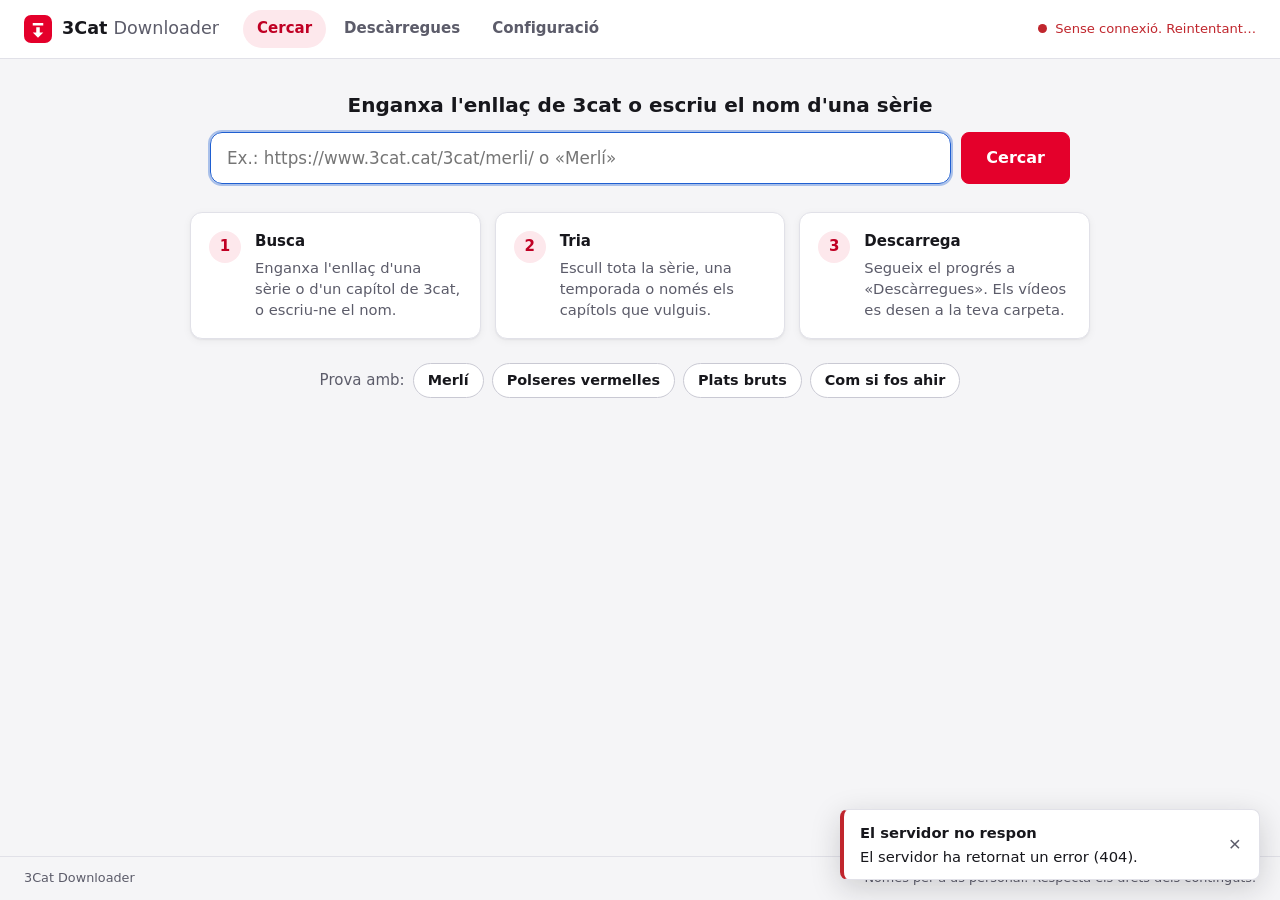
==== commit 9047b8bb: "Correspondències manuals, fitxers per a Jellyfin i prova amb Sonarr i Radarr reals - Correspondèncie" ====
--- a/tresdl/web/index.html
+++ b/tresdl/web/index.html
@@ -166,6 +166,8 @@
           <div class="checks">
             <label class="check"><input type="checkbox" id="set-skip-existing" name="skip_existing">
               <span>Ometre els capítols que ja s'han descarregat</span></label>
+            <label class="check"><input type="checkbox" id="set-metadata-files" name="metadata_files">
+              <span>Desar la informació per a Jellyfin (fitxers <code>.nfo</code> i imatges)</span></label>
           </div>
         </fieldset>
 
@@ -191,6 +193,31 @@
           </div>
           <p id="api-key-lock" class="help lock-hint" hidden></p>
           <p class="help">Adreça del servidor: <code id="set-server-url">—</code></p>
+
+          <p id="arr-desktop-note" class="help lock-hint" hidden>
+            Sonarr i Radarr normalment s'executen en un altre equip o contenidor: fes servir el
+            <strong>mode servidor</strong> (Docker, Linux o <code>--host 0.0.0.0</code>) perquè s'hi puguin connectar.
+          </p>
+          <div class="arr-grid">
+            <div>
+              <h3 class="arr-title">Indexador (Settings → Indexers → Newznab)</h3>
+              <dl class="arr-list">
+                <dt>URL</dt><dd><code id="arr-newznab-url">—</code></dd>
+                <dt>API Path</dt><dd><code>/api</code></dd>
+                <dt>API Key</dt><dd>la clau de dalt</dd>
+                <dt>Categories</dt><dd><code>5030,5040</code> (Sonarr) · <code>2030,2040</code> (Radarr)</dd>
+              </dl>
+            </div>
+            <div>
+              <h3 class="arr-title">Client de descàrrega (Settings → Download Clients → SABnzbd)</h3>
+              <dl class="arr-list">
+                <dt>Host / Port</dt><dd><code id="arr-host">—</code> / <code id="arr-port">—</code></dd>
+                <dt>URL Base</dt><dd><code>sabnzbd</code></dd>
+                <dt>API Key</dt><dd>la clau de dalt</dd>
+                <dt>Category</dt><dd><code>tv</code> (Sonarr) · <code>movies</code> (Radarr)</dd>
+              </dl>
+            </div>
+          </div>
         </fieldset>
 
         <div class="settings-actions">
@@ -198,6 +225,35 @@
           <button type="button" id="settings-discard" class="btn" disabled>Desfés els canvis</button>
           <button type="submit" id="settings-save" class="btn btn-primary" disabled>Desa la configuració</button>
         </div>
+      </form>
+
+      <form id="mappings-form" class="settings" hidden novalidate>
+        <fieldset class="card">
+          <legend>Correspondències amb TheTVDB i TMDB</legend>
+          <p class="help">Sonarr i Radarr busquen pel nom de TheTVDB o TMDB. Normalment 3Cat Downloader troba
+            sol el nom català, però si un programa no surt (per exemple, una sèrie doblada), digues-li aquí
+            quina sèrie o pel·lícula és.</p>
+          <ul id="mappings-list" class="mappings-list" aria-live="polite"></ul>
+          <div class="grid-2">
+            <div>
+              <label for="map-kind">Tipus</label>
+              <select id="map-kind">
+                <option value="series">Sèrie (TheTVDB, Sonarr)</option>
+                <option value="movie">Pel·lícula (TMDB, Radarr)</option>
+              </select>
+            </div>
+            <div>
+              <label for="map-title">Nom a 3cat</label>
+              <input id="map-title" type="text" maxlength="200" placeholder="El xai Shaun" spellcheck="false">
+            </div>
+          </div>
+          <label for="map-query" id="map-query-label">Nom a TheTVDB (en anglès) o identificador</label>
+          <div class="field-row">
+            <input id="map-query" type="search" maxlength="200" placeholder="Shaun the Sheep" spellcheck="false">
+            <button type="submit" id="map-search" class="btn">Cerca</button>
+          </div>
+          <ul id="map-results" class="mappings-list" aria-live="polite"></ul>
+        </fieldset>
       </form>
 
       <form id="password-form" class="settings" hidden novalidate>
--- a/tresdl/web/style.css
+++ b/tresdl/web/style.css
@@ -649,3 +649,16 @@
   .mode-badge { display: none; }
   .auth-card { padding: 1.25rem; }
 }
+
+/* Sonarr / Radarr settings help */
+.arr-grid { display: grid; grid-template-columns: repeat(auto-fit, minmax(260px, 1fr)); gap: 16px; margin-top: 12px; }
+.arr-title { font-size: .95rem; margin: 0 0 6px; }
+.arr-list { display: grid; grid-template-columns: max-content 1fr; gap: 4px 12px; margin: 0; font-size: .9rem; }
+.arr-list dt { color: var(--muted); }
+.arr-list dd { margin: 0; overflow-wrap: anywhere; }
+
+/* Manual correspondences (settings) */
+.mappings-list { list-style: none; margin: 0 0 12px; padding: 0; display: grid; gap: 6px; }
+.mappings-list:empty { display: none; }
+.mappings-list li { display: flex; align-items: center; gap: 10px; justify-content: space-between; flex-wrap: wrap; }
+.mappings-list .mapping-text { min-width: 0; overflow-wrap: anywhere; }
